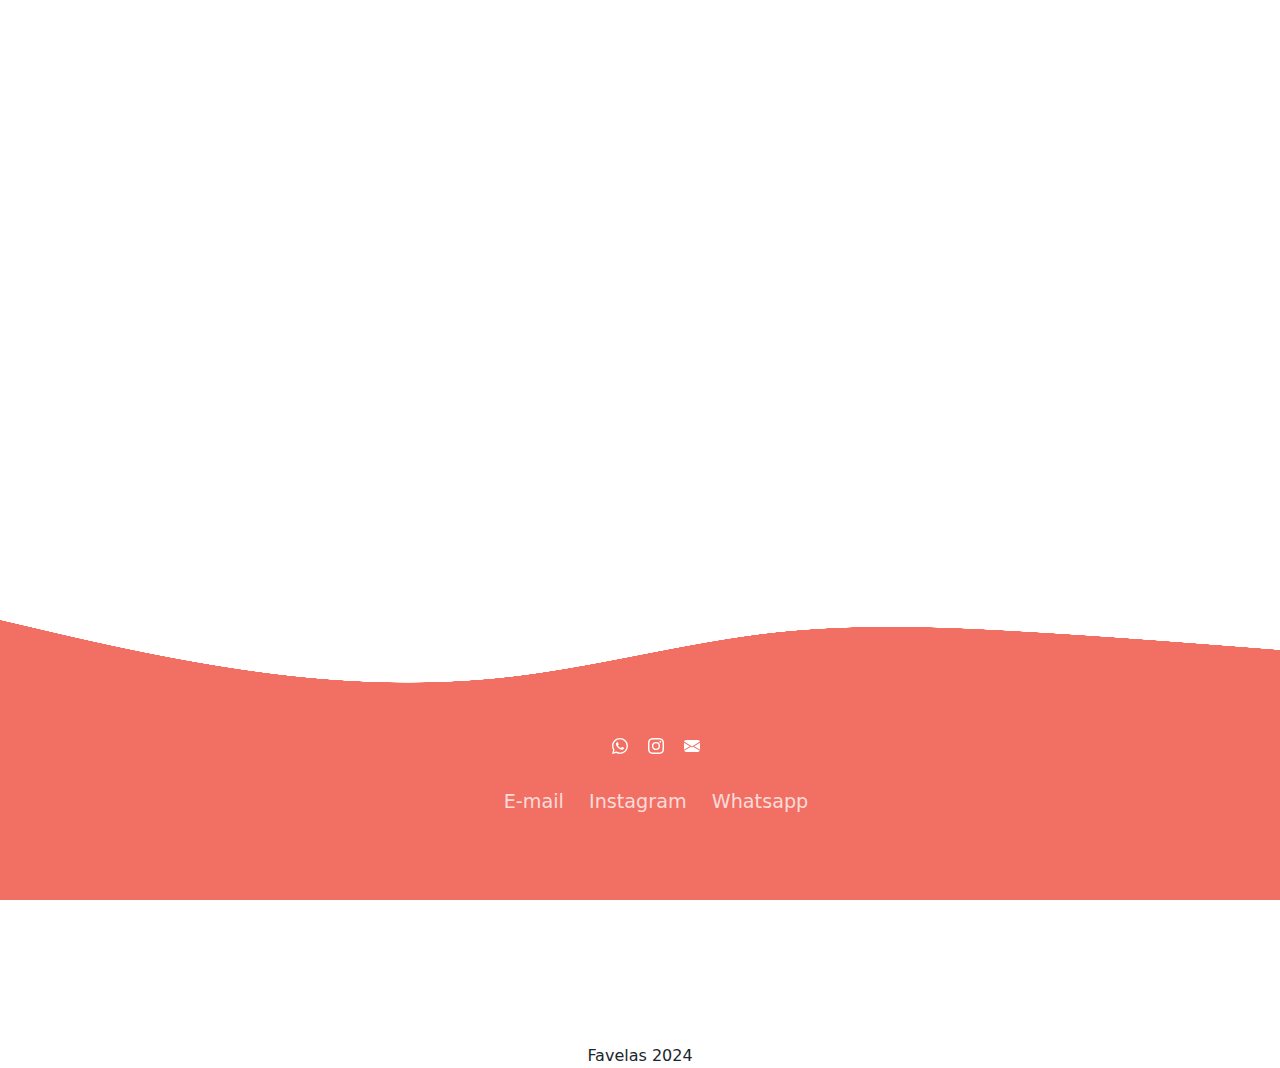
==== html/footer.html @ bf34a1a3 "footer.tentativa1" ====
<!DOCTYPE html>
<html lang="en">
<head>
    <meta charset="UTF-8">
    <meta name="viewport" content="width=device-width, initial-scale=1.0">
    <link rel="stylesheet" href="../css/footer2.css">
    <link href="https://cdn.jsdelivr.net/npm/bootstrap@5.3.3/dist/css/bootstrap.min.css" rel="stylesheet" integrity="sha384-QWTKZyjpPEjISv5WaRU9OFeRpok6YctnYmDr5pNlyT2bRjXh0JMhjY6hW+ALEwIH" crossorigin="anonymous">
    <link rel="preconnect" href="https://fonts.googleapis.com">
   <link rel="preconnect" href="https://fonts.gstatic.com" crossorigin>
   <link href="https://fonts.googleapis.com/css2?family=Open+Sans:ital,wght@0,300..800;1,300..800&display=swap" rel="stylesheet"> 
    <title>Document</title>
</head>
<body>
    
    <footer>
        <div class="wave" id="wave1"></div>
        
     
      <ul class="social-icons">
        <li>
            <a href="#"><svg xmlns="http://www.w3.org/2000/svg" width="16" height="16" fill="currentColor" class="bi bi-whatsapp" viewBox="0 0 16 16" style="color: #fff;">
                <path d="M13.601 2.326A7.85 7.85 0 0 0 7.994 0C3.627 0 .068 3.558.064 7.926c0 1.399.366 2.76 1.057 3.965L0 16l4.204-1.102a7.9 7.9 0 0 0 3.79.965h.004c4.368 0 7.926-3.558 7.93-7.93A7.9 7.9 0 0 0 13.6 2.326zM7.994 14.521a6.6 6.6 0 0 1-3.356-.92l-.24-.144-2.494.654.666-2.433-.156-.251a6.56 6.56 0 0 1-1.007-3.505c0-3.626 2.957-6.584 6.591-6.584a6.56 6.56 0 0 1 4.66 1.931 6.56 6.56 0 0 1 1.928 4.66c-.004 3.639-2.961 6.592-6.592 6.592m3.615-4.934c-.197-.099-1.17-.578-1.353-.646-.182-.065-.315-.099-.445.099-.133.197-.513.646-.627.775-.114.133-.232.148-.43.05-.197-.1-.836-.308-1.592-.985-.59-.525-.985-1.175-1.103-1.372-.114-.198-.011-.304.088-.403.087-.088.197-.232.296-.346.1-.114.133-.198.198-.33.065-.134.034-.248-.015-.347-.05-.099-.445-1.076-.612-1.47-.16-.389-.323-.335-.445-.34-.114-.007-.247-.007-.38-.007a.73.73 0 0 0-.529.247c-.182.198-.691.677-.691 1.654s.71 1.916.81 2.049c.098.133 1.394 2.132 3.383 2.992.47.205.84.326 1.129.418.475.152.904.129 1.246.08.38-.058 1.171-.48 1.338-.943.164-.464.164-.86.114-.943-.049-.084-.182-.133-.38-.232"/>
              </svg></a>
              </li>
              <li>
              <a href="#"><svg xmlns="http://www.w3.org/2000/svg" width="16" height="16" fill="currentColor" class="bi bi-instagram" viewBox="0 0 16 16" style="color: #fff;">
                <path d="M8 0C5.829 0 5.556.01 4.703.048 3.85.088 3.269.222 2.76.42a3.9 3.9 0 0 0-1.417.923A3.9 3.9 0 0 0 .42 2.76C.222 3.268.087 3.85.048 4.7.01 5.555 0 5.827 0 8.001c0 2.172.01 2.444.048 3.297.04.852.174 1.433.372 1.942.205.526.478.972.923 1.417.444.445.89.719 1.416.923.51.198 1.09.333 1.942.372C5.555 15.99 5.827 16 8 16s2.444-.01 3.298-.048c.851-.04 1.434-.174 1.943-.372a3.9 3.9 0 0 0 1.416-.923c.445-.445.718-.891.923-1.417.197-.509.332-1.09.372-1.942C15.99 10.445 16 10.173 16 8s-.01-2.445-.048-3.299c-.04-.851-.175-1.433-.372-1.941a3.9 3.9 0 0 0-.923-1.417A3.9 3.9 0 0 0 13.24.42c-.51-.198-1.092-.333-1.943-.372C10.443.01 10.172 0 7.998 0zm-.717 1.442h.718c2.136 0 2.389.007 3.232.046.78.035 1.204.166 1.486.275.373.145.64.319.92.599s.453.546.598.92c.11.281.24.705.275 1.485.039.843.047 1.096.047 3.231s-.008 2.389-.047 3.232c-.035.78-.166 1.203-.275 1.485a2.5 2.5 0 0 1-.599.919c-.28.28-.546.453-.92.598-.28.11-.704.24-1.485.276-.843.038-1.096.047-3.232.047s-2.39-.009-3.233-.047c-.78-.036-1.203-.166-1.485-.276a2.5 2.5 0 0 1-.92-.598 2.5 2.5 0 0 1-.6-.92c-.109-.281-.24-.705-.275-1.485-.038-.843-.046-1.096-.046-3.233s.008-2.388.046-3.231c.036-.78.166-1.204.276-1.486.145-.373.319-.64.599-.92s.546-.453.92-.598c.282-.11.705-.24 1.485-.276.738-.034 1.024-.044 2.515-.045zm4.988 1.328a.96.96 0 1 0 0 1.92.96.96 0 0 0 0-1.92m-4.27 1.122a4.109 4.109 0 1 0 0 8.217 4.109 4.109 0 0 0 0-8.217m0 1.441a2.667 2.667 0 1 1 0 5.334 2.667 2.667 0 0 1 0-5.334"/>
              </svg></a>
            </li>
            <li>
                <a href="#"><svg xmlns="http://www.w3.org/2000/svg" width="16" height="16" fill="currentColor" class="bi bi-envelope-fill" viewBox="0 0 16 16" style="color: #fff;">
                    <path d="M.05 3.555A2 2 0 0 1 2 2h12a2 2 0 0 1 1.95 1.555L8 8.414zM0 4.697v7.104l5.803-3.558zM6.761 8.83l-6.57 4.027A2 2 0 0 0 2 14h12a2 2 0 0 0 1.808-1.144l-6.57-4.027L8 9.586zm3.436-.586L16 11.801V4.697z"/>
                  </svg></a>
            </li>
          </ul>

          <ul class="menu">
            <li>
                <a href="#">E-mail</a>
                <a href="#">Instagram</a>
                <a href="#">Whatsapp</a>
            </li>
          </ul>
                <img src="../imagens/6.svg">
            <span class="spanFooter">Favelas 2024</span>
    </footer>
          
    <script src="https://cdn.jsdelivr.net/npm/bootstrap@5.3.3/dist/js/bootstrap.bundle.min.js" integrity="sha384-YvpcrYf0tY3lHB60NNkmXc5s9fDVZLESaAA55NDzOxhy9GkcIdslK1eN7N6jIeHz" crossorigin="anonymous"></script>
</body>
</html>
---- css/footer2.css ----
*
{
  margin: 0;
  padding: 0;
  box-sizing: border-box;
}
  
body
{
  display: flex;
  justify-content: center;
  align-items: flex-end;
  min-height: 100vh;
  font-family: "Open Sans", sans-serif;
}

footer
{
  position: relative;
  display: flex;
  justify-content: space-around;
  align-items: center;
  width: 100%;
  background: #f26f63;
  height: 190px;
  flex-direction: column;
}

footer .social-icons, footer .menu
{
position: relative;
display: flex;
justify-content: center;
align-items: center;
margin: 10px 0;
flex-wrap: wrap;
}

footer .social-icons li, footer .menu li
{
  list-style: none;
}

footer .social-icons li a 
{
  font-size: 2em;
  color: #fff;
  margin: 0 10px;
  display: inline-block;
  transition: 0.5s;
}

footer .social-icons li a:hover
{
  transform: translateY(-10px);
}

footer .menu li a 
{
 font-size: 1.2em;
 color: #fff;
 margin: 0 10px;
 display: inline-block;
 text-decoration: none;
 opacity: 0.75;
 transition: 0.5s;
}

footer .menu li a:hover
{
  opacity: 1;
}

footer .wave
{
  position: absolute;
  top: -100px;
  left: 0;
  width: 100%;
  height: 100px;
  background-image: url(../imagens/wave.png);
  background-size: 100% 100px;
}

.spanFooter
{
  padding-top: 1rem;
  border-top: 1px solid #fff;
  width: 100%;
  display: flex;
  justify-content: center;
}
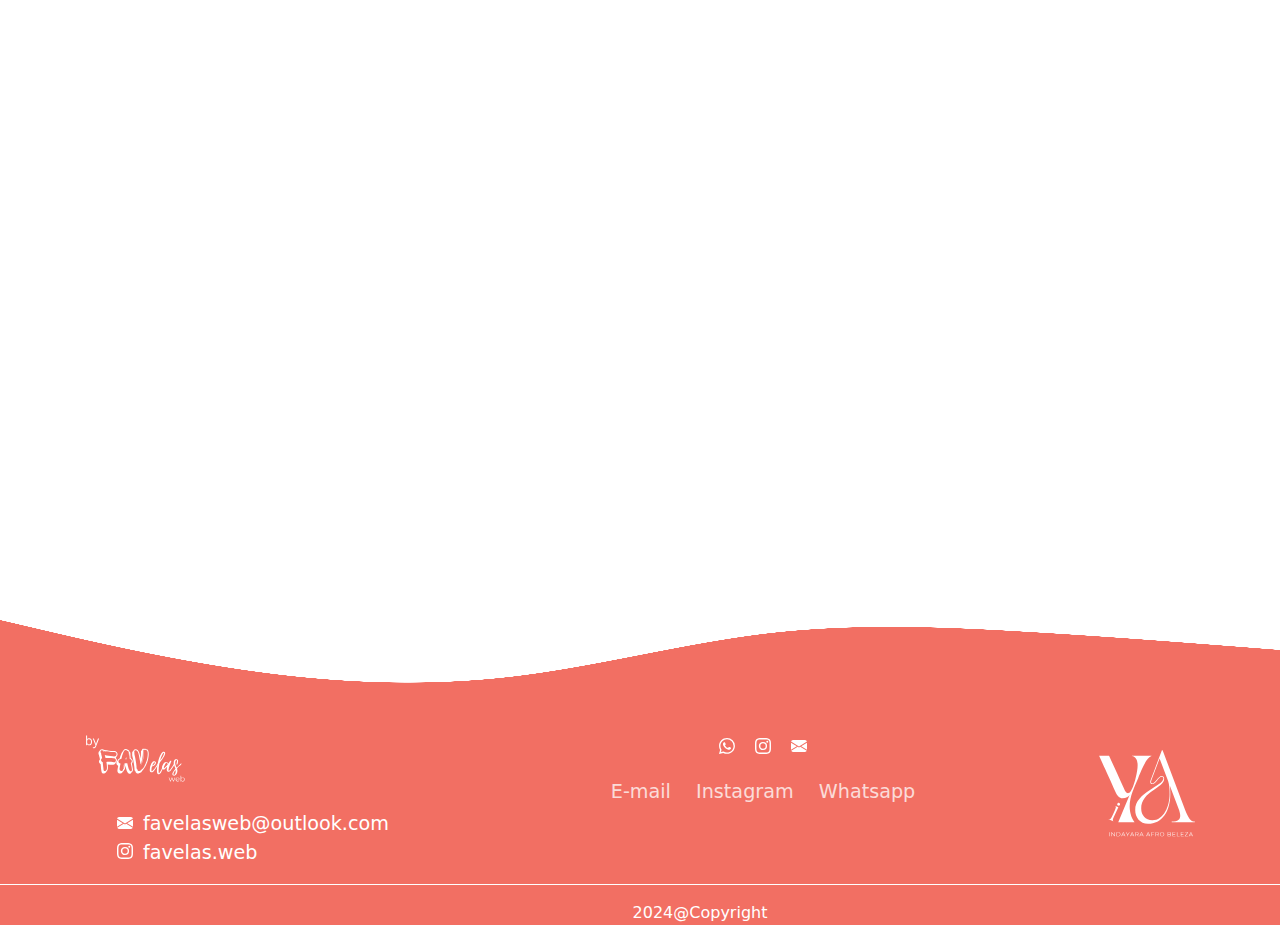
==== commit 0ec63389: "footerCerto" ====
--- a/html/footer.html
+++ b/html/footer.html
@@ -14,8 +14,31 @@
     
     <footer>
         <div class="wave" id="wave1"></div>
+  <div class="footerDificil">
+
+    <div class="logoFavelas">
+
+      <img src="../imagens/FavelasLogo.svg" alt="" srcset="">
+      <ul class="menu2">
         
-     
+        <span class="lado">
+          <a href="#"><svg xmlns="http://www.w3.org/2000/svg" width="16" height="16" fill="currentColor" class="bi bi-envelope-fill" viewBox="0 0 16 16" style="color: #fff;">
+            <path d="M.05 3.555A2 2 0 0 1 2 2h12a2 2 0 0 1 1.95 1.555L8 8.414zM0 4.697v7.104l5.803-3.558zM6.761 8.83l-6.57 4.027A2 2 0 0 0 2 14h12a2 2 0 0 0 1.808-1.144l-6.57-4.027L8 9.586zm3.436-.586L16 11.801V4.697z"/>
+          </svg></a>
+
+        <li>favelasweb@outlook.com</li>
+      </span>
+
+      <span class="lado">
+        <a href="#"><svg xmlns="http://www.w3.org/2000/svg" width="16" height="16" fill="currentColor" class="bi bi-instagram" viewBox="0 0 16 16" style="color: #fff;">
+          <path d="M8 0C5.829 0 5.556.01 4.703.048 3.85.088 3.269.222 2.76.42a3.9 3.9 0 0 0-1.417.923A3.9 3.9 0 0 0 .42 2.76C.222 3.268.087 3.85.048 4.7.01 5.555 0 5.827 0 8.001c0 2.172.01 2.444.048 3.297.04.852.174 1.433.372 1.942.205.526.478.972.923 1.417.444.445.89.719 1.416.923.51.198 1.09.333 1.942.372C5.555 15.99 5.827 16 8 16s2.444-.01 3.298-.048c.851-.04 1.434-.174 1.943-.372a3.9 3.9 0 0 0 1.416-.923c.445-.445.718-.891.923-1.417.197-.509.332-1.09.372-1.942C15.99 10.445 16 10.173 16 8s-.01-2.445-.048-3.299c-.04-.851-.175-1.433-.372-1.941a3.9 3.9 0 0 0-.923-1.417A3.9 3.9 0 0 0 13.24.42c-.51-.198-1.092-.333-1.943-.372C10.443.01 10.172 0 7.998 0zm-.717 1.442h.718c2.136 0 2.389.007 3.232.046.78.035 1.204.166 1.486.275.373.145.64.319.92.599s.453.546.598.92c.11.281.24.705.275 1.485.039.843.047 1.096.047 3.231s-.008 2.389-.047 3.232c-.035.78-.166 1.203-.275 1.485a2.5 2.5 0 0 1-.599.919c-.28.28-.546.453-.92.598-.28.11-.704.24-1.485.276-.843.038-1.096.047-3.232.047s-2.39-.009-3.233-.047c-.78-.036-1.203-.166-1.485-.276a2.5 2.5 0 0 1-.92-.598 2.5 2.5 0 0 1-.6-.92c-.109-.281-.24-.705-.275-1.485-.038-.843-.046-1.096-.046-3.233s.008-2.388.046-3.231c.036-.78.166-1.204.276-1.486.145-.373.319-.64.599-.92s.546-.453.92-.598c.282-.11.705-.24 1.485-.276.738-.034 1.024-.044 2.515-.045zm4.988 1.328a.96.96 0 1 0 0 1.92.96.96 0 0 0 0-1.92m-4.27 1.122a4.109 4.109 0 1 0 0 8.217 4.109 4.109 0 0 0 0-8.217m0 1.441a2.667 2.667 0 1 1 0 5.334 2.667 2.667 0 0 1 0-5.334"/>
+          </svg></a>
+        <li>favelas.web</li>
+      </span>
+      </ul>
+    </div>
+
+     <div class="dificil">
       <ul class="social-icons">
         <li>
             <a href="#"><svg xmlns="http://www.w3.org/2000/svg" width="16" height="16" fill="currentColor" class="bi bi-whatsapp" viewBox="0 0 16 16" style="color: #fff;">
@@ -41,8 +64,10 @@
                 <a href="#">Whatsapp</a>
             </li>
           </ul>
-                <img src="../imagens/6.svg">
-            <span class="spanFooter">Favelas 2024</span>
+        </div>
+        <img src="../imagens/logo.svg" alt="" srcset="">
+  </div>
+            <span class="spanFooter"> 2024@Copyright</span>
     </footer>
           
     <script src="https://cdn.jsdelivr.net/npm/bootstrap@5.3.3/dist/js/bootstrap.bundle.min.js" integrity="sha384-YvpcrYf0tY3lHB60NNkmXc5s9fDVZLESaAA55NDzOxhy9GkcIdslK1eN7N6jIeHz" crossorigin="anonymous"></script>
--- a/css/footer2.css
+++ b/css/footer2.css
@@ -66,6 +66,21 @@
  transition: 0.5s;
 }
 
+footer .menu2 li
+{
+  font-size: 1.2em;
+  color: #fff;
+  margin: 0 10px;
+  text-decoration: none;
+ display: block;
+}
+
+.lado{
+  display: flex;
+}
+
+
+
 footer .menu li a:hover
 {
   opacity: 1;
@@ -89,4 +104,25 @@
   width: 100%;
   display: flex;
   justify-content: center;
+  background: #f26f63;
+  color: #fff;
+  padding-left: 120px;
+}
+
+.footerDificil
+{
+  display: flex;
+  justify-content: space-around;
+  width: 100%;
+  flex-wrap: wrap;
+}
+
+.footerDificil img
+{
+  width: 100px;
+}
+
+.logoFavelas img
+{
+  width: 100px;
 }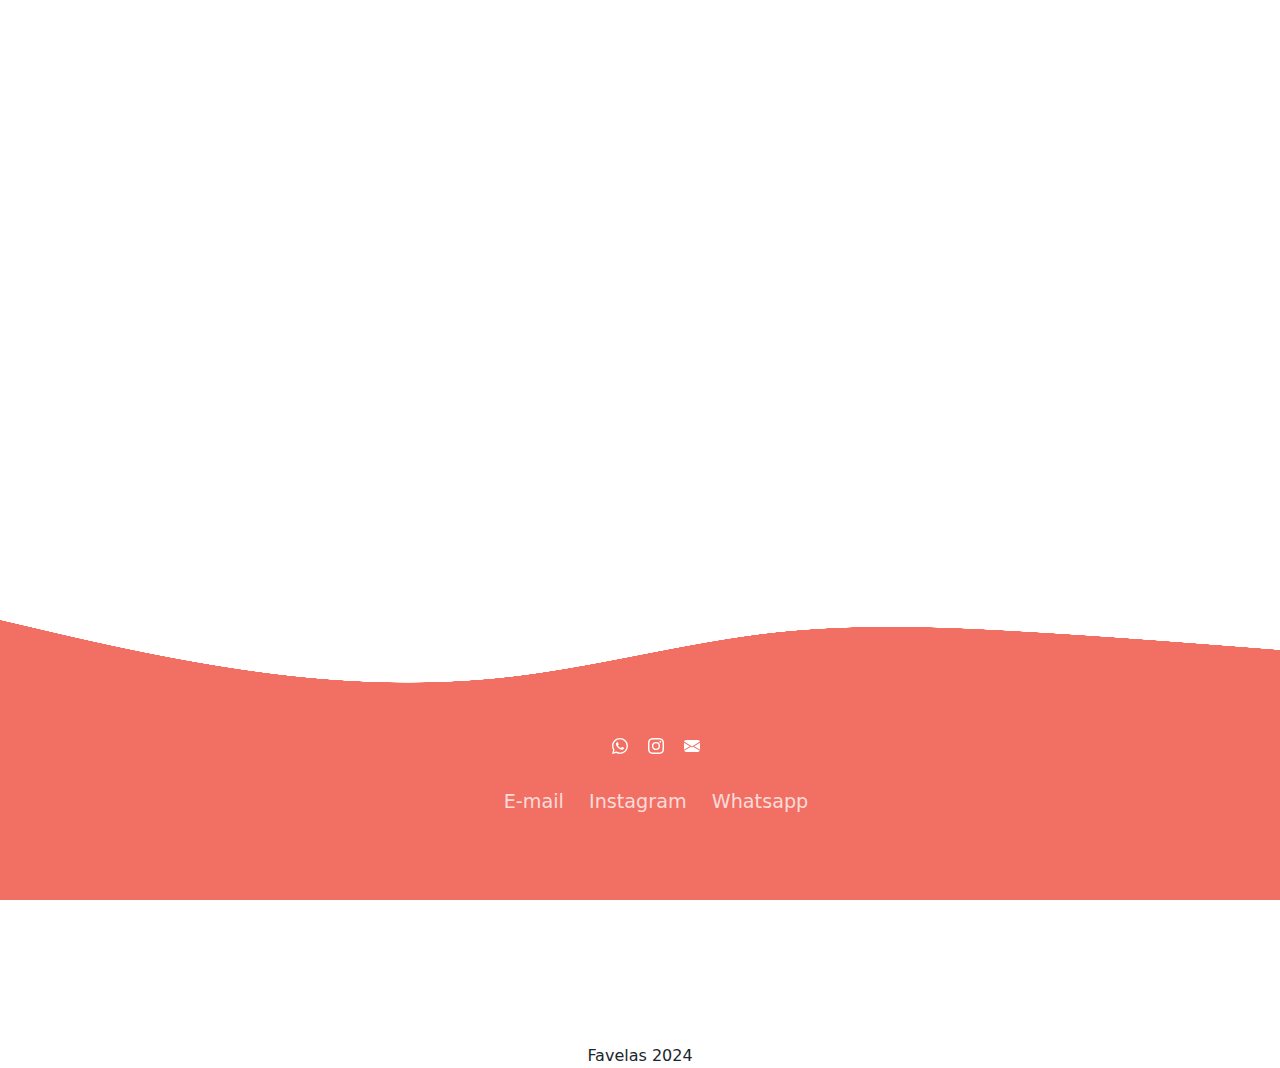
==== commit 9941e4c8: "Merge branch 'main' of https://github.com/marie006/iYa" ====
--- a/html/footer.html
+++ b/html/footer.html
@@ -14,31 +14,8 @@
     
     <footer>
         <div class="wave" id="wave1"></div>
-  <div class="footerDificil">
-
-    <div class="logoFavelas">
-
-      <img src="../imagens/FavelasLogo.svg" alt="" srcset="">
-      <ul class="menu2">
         
-        <span class="lado">
-          <a href="#"><svg xmlns="http://www.w3.org/2000/svg" width="16" height="16" fill="currentColor" class="bi bi-envelope-fill" viewBox="0 0 16 16" style="color: #fff;">
-            <path d="M.05 3.555A2 2 0 0 1 2 2h12a2 2 0 0 1 1.95 1.555L8 8.414zM0 4.697v7.104l5.803-3.558zM6.761 8.83l-6.57 4.027A2 2 0 0 0 2 14h12a2 2 0 0 0 1.808-1.144l-6.57-4.027L8 9.586zm3.436-.586L16 11.801V4.697z"/>
-          </svg></a>
-
-        <li>favelasweb@outlook.com</li>
-      </span>
-
-      <span class="lado">
-        <a href="#"><svg xmlns="http://www.w3.org/2000/svg" width="16" height="16" fill="currentColor" class="bi bi-instagram" viewBox="0 0 16 16" style="color: #fff;">
-          <path d="M8 0C5.829 0 5.556.01 4.703.048 3.85.088 3.269.222 2.76.42a3.9 3.9 0 0 0-1.417.923A3.9 3.9 0 0 0 .42 2.76C.222 3.268.087 3.85.048 4.7.01 5.555 0 5.827 0 8.001c0 2.172.01 2.444.048 3.297.04.852.174 1.433.372 1.942.205.526.478.972.923 1.417.444.445.89.719 1.416.923.51.198 1.09.333 1.942.372C5.555 15.99 5.827 16 8 16s2.444-.01 3.298-.048c.851-.04 1.434-.174 1.943-.372a3.9 3.9 0 0 0 1.416-.923c.445-.445.718-.891.923-1.417.197-.509.332-1.09.372-1.942C15.99 10.445 16 10.173 16 8s-.01-2.445-.048-3.299c-.04-.851-.175-1.433-.372-1.941a3.9 3.9 0 0 0-.923-1.417A3.9 3.9 0 0 0 13.24.42c-.51-.198-1.092-.333-1.943-.372C10.443.01 10.172 0 7.998 0zm-.717 1.442h.718c2.136 0 2.389.007 3.232.046.78.035 1.204.166 1.486.275.373.145.64.319.92.599s.453.546.598.92c.11.281.24.705.275 1.485.039.843.047 1.096.047 3.231s-.008 2.389-.047 3.232c-.035.78-.166 1.203-.275 1.485a2.5 2.5 0 0 1-.599.919c-.28.28-.546.453-.92.598-.28.11-.704.24-1.485.276-.843.038-1.096.047-3.232.047s-2.39-.009-3.233-.047c-.78-.036-1.203-.166-1.485-.276a2.5 2.5 0 0 1-.92-.598 2.5 2.5 0 0 1-.6-.92c-.109-.281-.24-.705-.275-1.485-.038-.843-.046-1.096-.046-3.233s.008-2.388.046-3.231c.036-.78.166-1.204.276-1.486.145-.373.319-.64.599-.92s.546-.453.92-.598c.282-.11.705-.24 1.485-.276.738-.034 1.024-.044 2.515-.045zm4.988 1.328a.96.96 0 1 0 0 1.92.96.96 0 0 0 0-1.92m-4.27 1.122a4.109 4.109 0 1 0 0 8.217 4.109 4.109 0 0 0 0-8.217m0 1.441a2.667 2.667 0 1 1 0 5.334 2.667 2.667 0 0 1 0-5.334"/>
-          </svg></a>
-        <li>favelas.web</li>
-      </span>
-      </ul>
-    </div>
-
-     <div class="dificil">
+     
       <ul class="social-icons">
         <li>
             <a href="#"><svg xmlns="http://www.w3.org/2000/svg" width="16" height="16" fill="currentColor" class="bi bi-whatsapp" viewBox="0 0 16 16" style="color: #fff;">
@@ -64,10 +41,8 @@
                 <a href="#">Whatsapp</a>
             </li>
           </ul>
-        </div>
-        <img src="../imagens/logo.svg" alt="" srcset="">
-  </div>
-            <span class="spanFooter"> 2024@Copyright</span>
+                <img src="../imagens/6.svg">
+            <span class="spanFooter">Favelas 2024</span>
     </footer>
           
     <script src="https://cdn.jsdelivr.net/npm/bootstrap@5.3.3/dist/js/bootstrap.bundle.min.js" integrity="sha384-YvpcrYf0tY3lHB60NNkmXc5s9fDVZLESaAA55NDzOxhy9GkcIdslK1eN7N6jIeHz" crossorigin="anonymous"></script>
--- a/css/footer2.css
+++ b/css/footer2.css
@@ -66,21 +66,6 @@
  transition: 0.5s;
 }
 
-footer .menu2 li
-{
-  font-size: 1.2em;
-  color: #fff;
-  margin: 0 10px;
-  text-decoration: none;
- display: block;
-}
-
-.lado{
-  display: flex;
-}
-
-
-
 footer .menu li a:hover
 {
   opacity: 1;
@@ -104,25 +89,4 @@
   width: 100%;
   display: flex;
   justify-content: center;
-  background: #f26f63;
-  color: #fff;
-  padding-left: 120px;
-}
-
-.footerDificil
-{
-  display: flex;
-  justify-content: space-around;
-  width: 100%;
-  flex-wrap: wrap;
-}
-
-.footerDificil img
-{
-  width: 100px;
-}
-
-.logoFavelas img
-{
-  width: 100px;
 }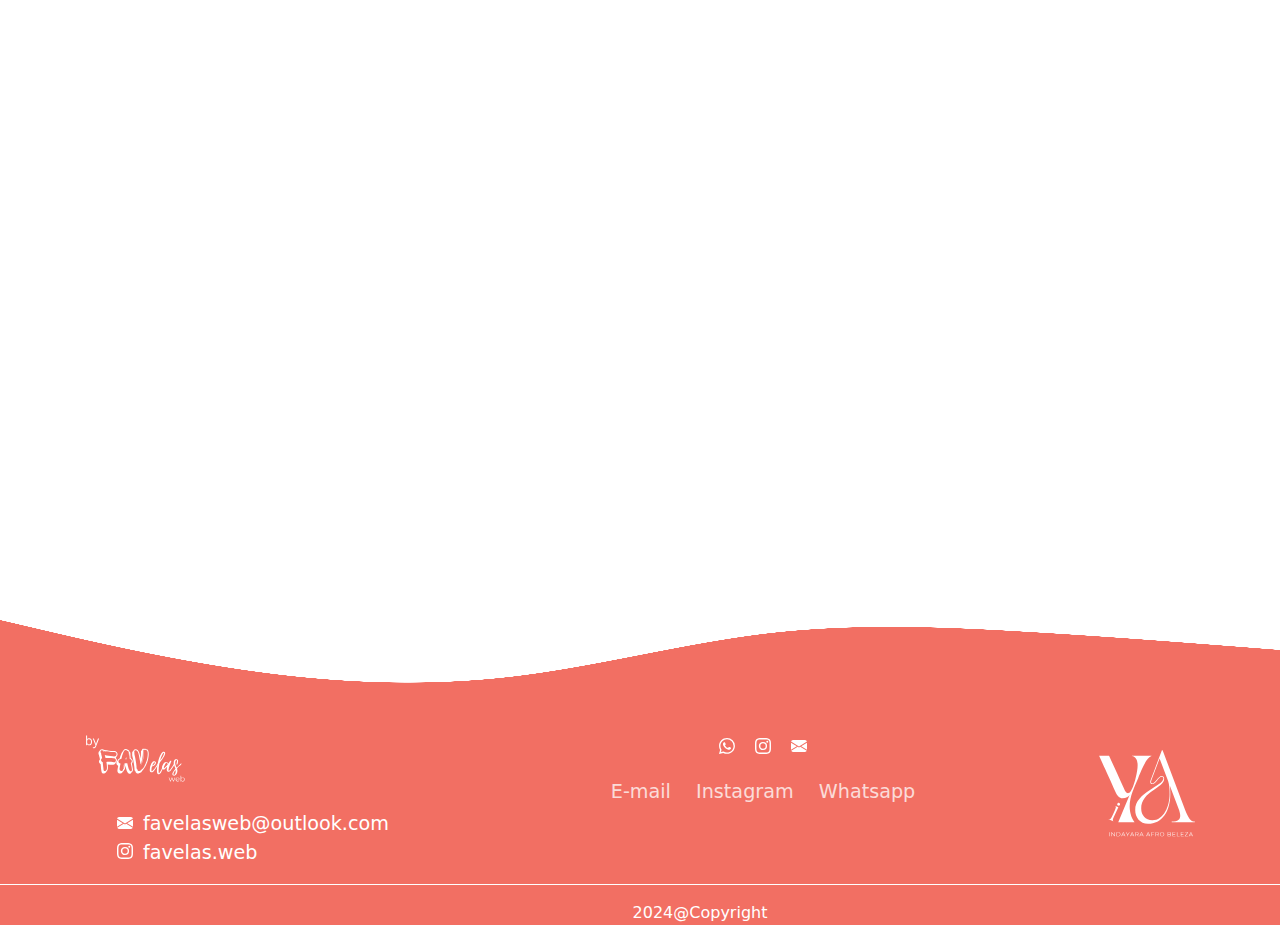
==== commit f25028b4: "Merge branch 'main' of https://github.com/marie006/iYa" ====
--- a/html/footer.html
+++ b/html/footer.html
@@ -14,8 +14,31 @@
     
     <footer>
         <div class="wave" id="wave1"></div>
+  <div class="footerDificil">
+
+    <div class="logoFavelas">
+
+      <img src="../imagens/FavelasLogo.svg" alt="" srcset="">
+      <ul class="menu2">
         
-     
+        <span class="lado">
+          <a href="#"><svg xmlns="http://www.w3.org/2000/svg" width="16" height="16" fill="currentColor" class="bi bi-envelope-fill" viewBox="0 0 16 16" style="color: #fff;">
+            <path d="M.05 3.555A2 2 0 0 1 2 2h12a2 2 0 0 1 1.95 1.555L8 8.414zM0 4.697v7.104l5.803-3.558zM6.761 8.83l-6.57 4.027A2 2 0 0 0 2 14h12a2 2 0 0 0 1.808-1.144l-6.57-4.027L8 9.586zm3.436-.586L16 11.801V4.697z"/>
+          </svg></a>
+
+        <li>favelasweb@outlook.com</li>
+      </span>
+
+      <span class="lado">
+        <a href="#"><svg xmlns="http://www.w3.org/2000/svg" width="16" height="16" fill="currentColor" class="bi bi-instagram" viewBox="0 0 16 16" style="color: #fff;">
+          <path d="M8 0C5.829 0 5.556.01 4.703.048 3.85.088 3.269.222 2.76.42a3.9 3.9 0 0 0-1.417.923A3.9 3.9 0 0 0 .42 2.76C.222 3.268.087 3.85.048 4.7.01 5.555 0 5.827 0 8.001c0 2.172.01 2.444.048 3.297.04.852.174 1.433.372 1.942.205.526.478.972.923 1.417.444.445.89.719 1.416.923.51.198 1.09.333 1.942.372C5.555 15.99 5.827 16 8 16s2.444-.01 3.298-.048c.851-.04 1.434-.174 1.943-.372a3.9 3.9 0 0 0 1.416-.923c.445-.445.718-.891.923-1.417.197-.509.332-1.09.372-1.942C15.99 10.445 16 10.173 16 8s-.01-2.445-.048-3.299c-.04-.851-.175-1.433-.372-1.941a3.9 3.9 0 0 0-.923-1.417A3.9 3.9 0 0 0 13.24.42c-.51-.198-1.092-.333-1.943-.372C10.443.01 10.172 0 7.998 0zm-.717 1.442h.718c2.136 0 2.389.007 3.232.046.78.035 1.204.166 1.486.275.373.145.64.319.92.599s.453.546.598.92c.11.281.24.705.275 1.485.039.843.047 1.096.047 3.231s-.008 2.389-.047 3.232c-.035.78-.166 1.203-.275 1.485a2.5 2.5 0 0 1-.599.919c-.28.28-.546.453-.92.598-.28.11-.704.24-1.485.276-.843.038-1.096.047-3.232.047s-2.39-.009-3.233-.047c-.78-.036-1.203-.166-1.485-.276a2.5 2.5 0 0 1-.92-.598 2.5 2.5 0 0 1-.6-.92c-.109-.281-.24-.705-.275-1.485-.038-.843-.046-1.096-.046-3.233s.008-2.388.046-3.231c.036-.78.166-1.204.276-1.486.145-.373.319-.64.599-.92s.546-.453.92-.598c.282-.11.705-.24 1.485-.276.738-.034 1.024-.044 2.515-.045zm4.988 1.328a.96.96 0 1 0 0 1.92.96.96 0 0 0 0-1.92m-4.27 1.122a4.109 4.109 0 1 0 0 8.217 4.109 4.109 0 0 0 0-8.217m0 1.441a2.667 2.667 0 1 1 0 5.334 2.667 2.667 0 0 1 0-5.334"/>
+          </svg></a>
+        <li>favelas.web</li>
+      </span>
+      </ul>
+    </div>
+
+     <div class="dificil">
       <ul class="social-icons">
         <li>
             <a href="#"><svg xmlns="http://www.w3.org/2000/svg" width="16" height="16" fill="currentColor" class="bi bi-whatsapp" viewBox="0 0 16 16" style="color: #fff;">
@@ -41,8 +64,10 @@
                 <a href="#">Whatsapp</a>
             </li>
           </ul>
-                <img src="../imagens/6.svg">
-            <span class="spanFooter">Favelas 2024</span>
+        </div>
+        <img src="../imagens/logo.svg" alt="" srcset="">
+  </div>
+            <span class="spanFooter"> 2024@Copyright</span>
     </footer>
           
     <script src="https://cdn.jsdelivr.net/npm/bootstrap@5.3.3/dist/js/bootstrap.bundle.min.js" integrity="sha384-YvpcrYf0tY3lHB60NNkmXc5s9fDVZLESaAA55NDzOxhy9GkcIdslK1eN7N6jIeHz" crossorigin="anonymous"></script>
--- a/css/footer2.css
+++ b/css/footer2.css
@@ -66,6 +66,21 @@
  transition: 0.5s;
 }
 
+footer .menu2 li
+{
+  font-size: 1.2em;
+  color: #fff;
+  margin: 0 10px;
+  text-decoration: none;
+ display: block;
+}
+
+.lado{
+  display: flex;
+}
+
+
+
 footer .menu li a:hover
 {
   opacity: 1;
@@ -89,4 +104,25 @@
   width: 100%;
   display: flex;
   justify-content: center;
+  background: #f26f63;
+  color: #fff;
+  padding-left: 120px;
+}
+
+.footerDificil
+{
+  display: flex;
+  justify-content: space-around;
+  width: 100%;
+  flex-wrap: wrap;
+}
+
+.footerDificil img
+{
+  width: 100px;
+}
+
+.logoFavelas img
+{
+  width: 100px;
 }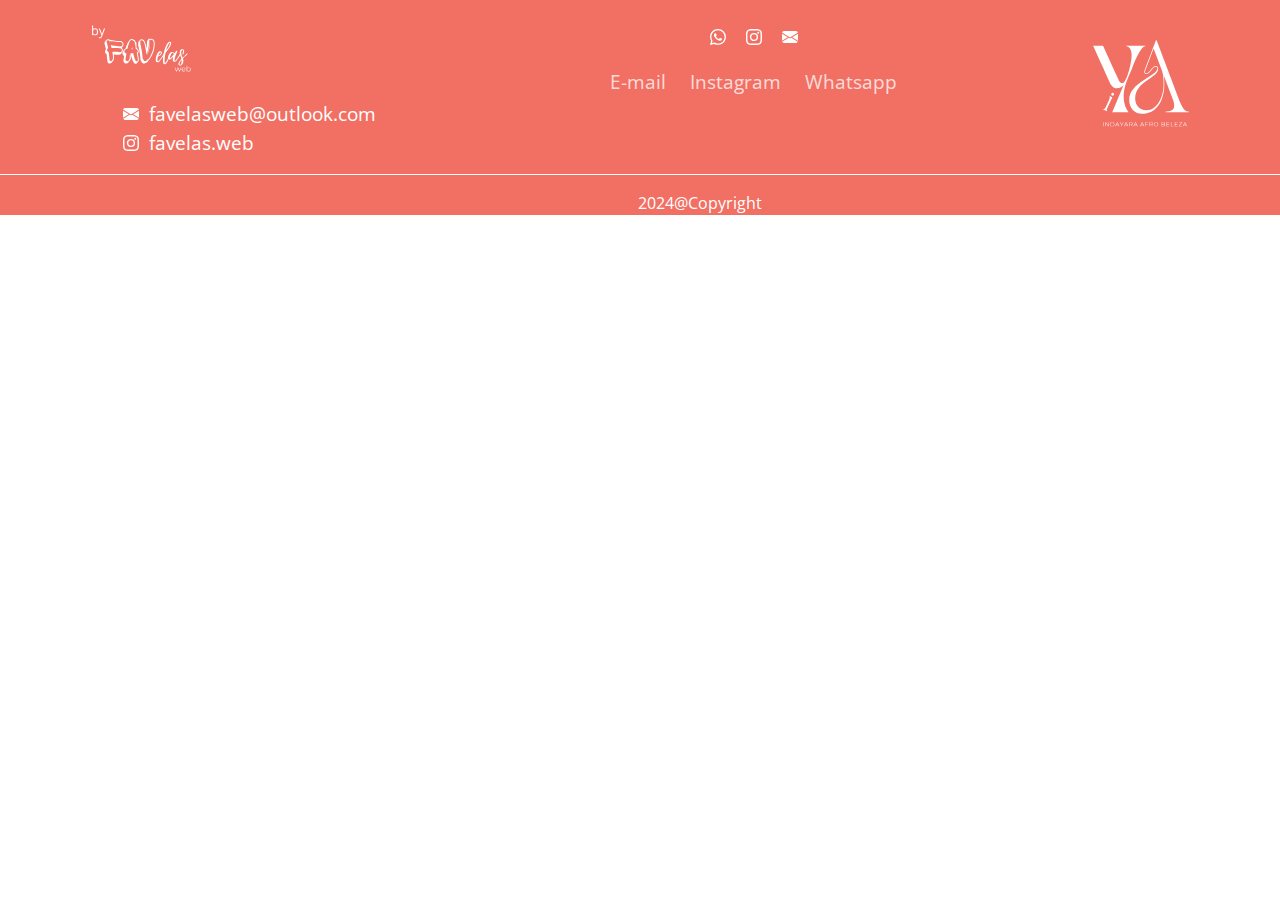
==== commit 5d77f25f: "pag  trabalhos final" ====
--- a/html/footer.html
+++ b/html/footer.html
@@ -11,65 +11,69 @@
     <title>Document</title>
 </head>
 <body>
+
+<main class="bodyDaMalu">
+  <footer>
+    <div class="wave" id="wave1"></div>
+<div class="footerDificil">
+
+<div class="logoFavelas">
+
+  <img src="../imagens/FavelasLogo.svg" alt="" srcset="">
+  <ul class="menu2">
     
-    <footer>
-        <div class="wave" id="wave1"></div>
-  <div class="footerDificil">
+    <span class="lado">
+      <a href="#"><svg xmlns="http://www.w3.org/2000/svg" width="16" height="16" fill="currentColor" class="bi bi-envelope-fill" viewBox="0 0 16 16" style="color: #fff;">
+        <path d="M.05 3.555A2 2 0 0 1 2 2h12a2 2 0 0 1 1.95 1.555L8 8.414zM0 4.697v7.104l5.803-3.558zM6.761 8.83l-6.57 4.027A2 2 0 0 0 2 14h12a2 2 0 0 0 1.808-1.144l-6.57-4.027L8 9.586zm3.436-.586L16 11.801V4.697z"/>
+      </svg></a>
 
-    <div class="logoFavelas">
+    <li>favelasweb@outlook.com</li>
+  </span>
 
-      <img src="../imagens/FavelasLogo.svg" alt="" srcset="">
-      <ul class="menu2">
-        
-        <span class="lado">
-          <a href="#"><svg xmlns="http://www.w3.org/2000/svg" width="16" height="16" fill="currentColor" class="bi bi-envelope-fill" viewBox="0 0 16 16" style="color: #fff;">
-            <path d="M.05 3.555A2 2 0 0 1 2 2h12a2 2 0 0 1 1.95 1.555L8 8.414zM0 4.697v7.104l5.803-3.558zM6.761 8.83l-6.57 4.027A2 2 0 0 0 2 14h12a2 2 0 0 0 1.808-1.144l-6.57-4.027L8 9.586zm3.436-.586L16 11.801V4.697z"/>
+  <span class="lado">
+    <a href="#"><svg xmlns="http://www.w3.org/2000/svg" width="16" height="16" fill="currentColor" class="bi bi-instagram" viewBox="0 0 16 16" style="color: #fff;">
+      <path d="M8 0C5.829 0 5.556.01 4.703.048 3.85.088 3.269.222 2.76.42a3.9 3.9 0 0 0-1.417.923A3.9 3.9 0 0 0 .42 2.76C.222 3.268.087 3.85.048 4.7.01 5.555 0 5.827 0 8.001c0 2.172.01 2.444.048 3.297.04.852.174 1.433.372 1.942.205.526.478.972.923 1.417.444.445.89.719 1.416.923.51.198 1.09.333 1.942.372C5.555 15.99 5.827 16 8 16s2.444-.01 3.298-.048c.851-.04 1.434-.174 1.943-.372a3.9 3.9 0 0 0 1.416-.923c.445-.445.718-.891.923-1.417.197-.509.332-1.09.372-1.942C15.99 10.445 16 10.173 16 8s-.01-2.445-.048-3.299c-.04-.851-.175-1.433-.372-1.941a3.9 3.9 0 0 0-.923-1.417A3.9 3.9 0 0 0 13.24.42c-.51-.198-1.092-.333-1.943-.372C10.443.01 10.172 0 7.998 0zm-.717 1.442h.718c2.136 0 2.389.007 3.232.046.78.035 1.204.166 1.486.275.373.145.64.319.92.599s.453.546.598.92c.11.281.24.705.275 1.485.039.843.047 1.096.047 3.231s-.008 2.389-.047 3.232c-.035.78-.166 1.203-.275 1.485a2.5 2.5 0 0 1-.599.919c-.28.28-.546.453-.92.598-.28.11-.704.24-1.485.276-.843.038-1.096.047-3.232.047s-2.39-.009-3.233-.047c-.78-.036-1.203-.166-1.485-.276a2.5 2.5 0 0 1-.92-.598 2.5 2.5 0 0 1-.6-.92c-.109-.281-.24-.705-.275-1.485-.038-.843-.046-1.096-.046-3.233s.008-2.388.046-3.231c.036-.78.166-1.204.276-1.486.145-.373.319-.64.599-.92s.546-.453.92-.598c.282-.11.705-.24 1.485-.276.738-.034 1.024-.044 2.515-.045zm4.988 1.328a.96.96 0 1 0 0 1.92.96.96 0 0 0 0-1.92m-4.27 1.122a4.109 4.109 0 1 0 0 8.217 4.109 4.109 0 0 0 0-8.217m0 1.441a2.667 2.667 0 1 1 0 5.334 2.667 2.667 0 0 1 0-5.334"/>
+      </svg></a>
+    <li>favelas.web</li>
+  </span>
+  </ul>
+</div>
+
+ <div class="dificil">
+  <ul class="social-icons">
+    <li>
+        <a href="#"><svg xmlns="http://www.w3.org/2000/svg" width="16" height="16" fill="currentColor" class="bi bi-whatsapp" viewBox="0 0 16 16" style="color: #fff;">
+            <path d="M13.601 2.326A7.85 7.85 0 0 0 7.994 0C3.627 0 .068 3.558.064 7.926c0 1.399.366 2.76 1.057 3.965L0 16l4.204-1.102a7.9 7.9 0 0 0 3.79.965h.004c4.368 0 7.926-3.558 7.93-7.93A7.9 7.9 0 0 0 13.6 2.326zM7.994 14.521a6.6 6.6 0 0 1-3.356-.92l-.24-.144-2.494.654.666-2.433-.156-.251a6.56 6.56 0 0 1-1.007-3.505c0-3.626 2.957-6.584 6.591-6.584a6.56 6.56 0 0 1 4.66 1.931 6.56 6.56 0 0 1 1.928 4.66c-.004 3.639-2.961 6.592-6.592 6.592m3.615-4.934c-.197-.099-1.17-.578-1.353-.646-.182-.065-.315-.099-.445.099-.133.197-.513.646-.627.775-.114.133-.232.148-.43.05-.197-.1-.836-.308-1.592-.985-.59-.525-.985-1.175-1.103-1.372-.114-.198-.011-.304.088-.403.087-.088.197-.232.296-.346.1-.114.133-.198.198-.33.065-.134.034-.248-.015-.347-.05-.099-.445-1.076-.612-1.47-.16-.389-.323-.335-.445-.34-.114-.007-.247-.007-.38-.007a.73.73 0 0 0-.529.247c-.182.198-.691.677-.691 1.654s.71 1.916.81 2.049c.098.133 1.394 2.132 3.383 2.992.47.205.84.326 1.129.418.475.152.904.129 1.246.08.38-.058 1.171-.48 1.338-.943.164-.464.164-.86.114-.943-.049-.084-.182-.133-.38-.232"/>
           </svg></a>
+          </li>
+          <li>
+          <a href="#"><svg xmlns="http://www.w3.org/2000/svg" width="16" height="16" fill="currentColor" class="bi bi-instagram" viewBox="0 0 16 16" style="color: #fff;">
+            <path d="M8 0C5.829 0 5.556.01 4.703.048 3.85.088 3.269.222 2.76.42a3.9 3.9 0 0 0-1.417.923A3.9 3.9 0 0 0 .42 2.76C.222 3.268.087 3.85.048 4.7.01 5.555 0 5.827 0 8.001c0 2.172.01 2.444.048 3.297.04.852.174 1.433.372 1.942.205.526.478.972.923 1.417.444.445.89.719 1.416.923.51.198 1.09.333 1.942.372C5.555 15.99 5.827 16 8 16s2.444-.01 3.298-.048c.851-.04 1.434-.174 1.943-.372a3.9 3.9 0 0 0 1.416-.923c.445-.445.718-.891.923-1.417.197-.509.332-1.09.372-1.942C15.99 10.445 16 10.173 16 8s-.01-2.445-.048-3.299c-.04-.851-.175-1.433-.372-1.941a3.9 3.9 0 0 0-.923-1.417A3.9 3.9 0 0 0 13.24.42c-.51-.198-1.092-.333-1.943-.372C10.443.01 10.172 0 7.998 0zm-.717 1.442h.718c2.136 0 2.389.007 3.232.046.78.035 1.204.166 1.486.275.373.145.64.319.92.599s.453.546.598.92c.11.281.24.705.275 1.485.039.843.047 1.096.047 3.231s-.008 2.389-.047 3.232c-.035.78-.166 1.203-.275 1.485a2.5 2.5 0 0 1-.599.919c-.28.28-.546.453-.92.598-.28.11-.704.24-1.485.276-.843.038-1.096.047-3.232.047s-2.39-.009-3.233-.047c-.78-.036-1.203-.166-1.485-.276a2.5 2.5 0 0 1-.92-.598 2.5 2.5 0 0 1-.6-.92c-.109-.281-.24-.705-.275-1.485-.038-.843-.046-1.096-.046-3.233s.008-2.388.046-3.231c.036-.78.166-1.204.276-1.486.145-.373.319-.64.599-.92s.546-.453.92-.598c.282-.11.705-.24 1.485-.276.738-.034 1.024-.044 2.515-.045zm4.988 1.328a.96.96 0 1 0 0 1.92.96.96 0 0 0 0-1.92m-4.27 1.122a4.109 4.109 0 1 0 0 8.217 4.109 4.109 0 0 0 0-8.217m0 1.441a2.667 2.667 0 1 1 0 5.334 2.667 2.667 0 0 1 0-5.334"/>
+          </svg></a>
+        </li>
+        <li>
+            <a href="#"><svg xmlns="http://www.w3.org/2000/svg" width="16" height="16" fill="currentColor" class="bi bi-envelope-fill" viewBox="0 0 16 16" style="color: #fff;">
+                <path d="M.05 3.555A2 2 0 0 1 2 2h12a2 2 0 0 1 1.95 1.555L8 8.414zM0 4.697v7.104l5.803-3.558zM6.761 8.83l-6.57 4.027A2 2 0 0 0 2 14h12a2 2 0 0 0 1.808-1.144l-6.57-4.027L8 9.586zm3.436-.586L16 11.801V4.697z"/>
+              </svg></a>
+        </li>
+      </ul>
 
-        <li>favelasweb@outlook.com</li>
-      </span>
-
-      <span class="lado">
-        <a href="#"><svg xmlns="http://www.w3.org/2000/svg" width="16" height="16" fill="currentColor" class="bi bi-instagram" viewBox="0 0 16 16" style="color: #fff;">
-          <path d="M8 0C5.829 0 5.556.01 4.703.048 3.85.088 3.269.222 2.76.42a3.9 3.9 0 0 0-1.417.923A3.9 3.9 0 0 0 .42 2.76C.222 3.268.087 3.85.048 4.7.01 5.555 0 5.827 0 8.001c0 2.172.01 2.444.048 3.297.04.852.174 1.433.372 1.942.205.526.478.972.923 1.417.444.445.89.719 1.416.923.51.198 1.09.333 1.942.372C5.555 15.99 5.827 16 8 16s2.444-.01 3.298-.048c.851-.04 1.434-.174 1.943-.372a3.9 3.9 0 0 0 1.416-.923c.445-.445.718-.891.923-1.417.197-.509.332-1.09.372-1.942C15.99 10.445 16 10.173 16 8s-.01-2.445-.048-3.299c-.04-.851-.175-1.433-.372-1.941a3.9 3.9 0 0 0-.923-1.417A3.9 3.9 0 0 0 13.24.42c-.51-.198-1.092-.333-1.943-.372C10.443.01 10.172 0 7.998 0zm-.717 1.442h.718c2.136 0 2.389.007 3.232.046.78.035 1.204.166 1.486.275.373.145.64.319.92.599s.453.546.598.92c.11.281.24.705.275 1.485.039.843.047 1.096.047 3.231s-.008 2.389-.047 3.232c-.035.78-.166 1.203-.275 1.485a2.5 2.5 0 0 1-.599.919c-.28.28-.546.453-.92.598-.28.11-.704.24-1.485.276-.843.038-1.096.047-3.232.047s-2.39-.009-3.233-.047c-.78-.036-1.203-.166-1.485-.276a2.5 2.5 0 0 1-.92-.598 2.5 2.5 0 0 1-.6-.92c-.109-.281-.24-.705-.275-1.485-.038-.843-.046-1.096-.046-3.233s.008-2.388.046-3.231c.036-.78.166-1.204.276-1.486.145-.373.319-.64.599-.92s.546-.453.92-.598c.282-.11.705-.24 1.485-.276.738-.034 1.024-.044 2.515-.045zm4.988 1.328a.96.96 0 1 0 0 1.92.96.96 0 0 0 0-1.92m-4.27 1.122a4.109 4.109 0 1 0 0 8.217 4.109 4.109 0 0 0 0-8.217m0 1.441a2.667 2.667 0 1 1 0 5.334 2.667 2.667 0 0 1 0-5.334"/>
-          </svg></a>
-        <li>favelas.web</li>
-      </span>
+      <ul class="menu">
+        <li>
+            <a href="#">E-mail</a>
+            <a href="#">Instagram</a>
+            <a href="#">Whatsapp</a>
+        </li>
       </ul>
     </div>
+    <img src="../imagens/logo.svg" alt="" srcset="">
+</div>
+        <span class="spanFooter"> 2024@Copyright</span>
+</footer>
+      
+</main>
+    
 
-     <div class="dificil">
-      <ul class="social-icons">
-        <li>
-            <a href="#"><svg xmlns="http://www.w3.org/2000/svg" width="16" height="16" fill="currentColor" class="bi bi-whatsapp" viewBox="0 0 16 16" style="color: #fff;">
-                <path d="M13.601 2.326A7.85 7.85 0 0 0 7.994 0C3.627 0 .068 3.558.064 7.926c0 1.399.366 2.76 1.057 3.965L0 16l4.204-1.102a7.9 7.9 0 0 0 3.79.965h.004c4.368 0 7.926-3.558 7.93-7.93A7.9 7.9 0 0 0 13.6 2.326zM7.994 14.521a6.6 6.6 0 0 1-3.356-.92l-.24-.144-2.494.654.666-2.433-.156-.251a6.56 6.56 0 0 1-1.007-3.505c0-3.626 2.957-6.584 6.591-6.584a6.56 6.56 0 0 1 4.66 1.931 6.56 6.56 0 0 1 1.928 4.66c-.004 3.639-2.961 6.592-6.592 6.592m3.615-4.934c-.197-.099-1.17-.578-1.353-.646-.182-.065-.315-.099-.445.099-.133.197-.513.646-.627.775-.114.133-.232.148-.43.05-.197-.1-.836-.308-1.592-.985-.59-.525-.985-1.175-1.103-1.372-.114-.198-.011-.304.088-.403.087-.088.197-.232.296-.346.1-.114.133-.198.198-.33.065-.134.034-.248-.015-.347-.05-.099-.445-1.076-.612-1.47-.16-.389-.323-.335-.445-.34-.114-.007-.247-.007-.38-.007a.73.73 0 0 0-.529.247c-.182.198-.691.677-.691 1.654s.71 1.916.81 2.049c.098.133 1.394 2.132 3.383 2.992.47.205.84.326 1.129.418.475.152.904.129 1.246.08.38-.058 1.171-.48 1.338-.943.164-.464.164-.86.114-.943-.049-.084-.182-.133-.38-.232"/>
-              </svg></a>
-              </li>
-              <li>
-              <a href="#"><svg xmlns="http://www.w3.org/2000/svg" width="16" height="16" fill="currentColor" class="bi bi-instagram" viewBox="0 0 16 16" style="color: #fff;">
-                <path d="M8 0C5.829 0 5.556.01 4.703.048 3.85.088 3.269.222 2.76.42a3.9 3.9 0 0 0-1.417.923A3.9 3.9 0 0 0 .42 2.76C.222 3.268.087 3.85.048 4.7.01 5.555 0 5.827 0 8.001c0 2.172.01 2.444.048 3.297.04.852.174 1.433.372 1.942.205.526.478.972.923 1.417.444.445.89.719 1.416.923.51.198 1.09.333 1.942.372C5.555 15.99 5.827 16 8 16s2.444-.01 3.298-.048c.851-.04 1.434-.174 1.943-.372a3.9 3.9 0 0 0 1.416-.923c.445-.445.718-.891.923-1.417.197-.509.332-1.09.372-1.942C15.99 10.445 16 10.173 16 8s-.01-2.445-.048-3.299c-.04-.851-.175-1.433-.372-1.941a3.9 3.9 0 0 0-.923-1.417A3.9 3.9 0 0 0 13.24.42c-.51-.198-1.092-.333-1.943-.372C10.443.01 10.172 0 7.998 0zm-.717 1.442h.718c2.136 0 2.389.007 3.232.046.78.035 1.204.166 1.486.275.373.145.64.319.92.599s.453.546.598.92c.11.281.24.705.275 1.485.039.843.047 1.096.047 3.231s-.008 2.389-.047 3.232c-.035.78-.166 1.203-.275 1.485a2.5 2.5 0 0 1-.599.919c-.28.28-.546.453-.92.598-.28.11-.704.24-1.485.276-.843.038-1.096.047-3.232.047s-2.39-.009-3.233-.047c-.78-.036-1.203-.166-1.485-.276a2.5 2.5 0 0 1-.92-.598 2.5 2.5 0 0 1-.6-.92c-.109-.281-.24-.705-.275-1.485-.038-.843-.046-1.096-.046-3.233s.008-2.388.046-3.231c.036-.78.166-1.204.276-1.486.145-.373.319-.64.599-.92s.546-.453.92-.598c.282-.11.705-.24 1.485-.276.738-.034 1.024-.044 2.515-.045zm4.988 1.328a.96.96 0 1 0 0 1.92.96.96 0 0 0 0-1.92m-4.27 1.122a4.109 4.109 0 1 0 0 8.217 4.109 4.109 0 0 0 0-8.217m0 1.441a2.667 2.667 0 1 1 0 5.334 2.667 2.667 0 0 1 0-5.334"/>
-              </svg></a>
-            </li>
-            <li>
-                <a href="#"><svg xmlns="http://www.w3.org/2000/svg" width="16" height="16" fill="currentColor" class="bi bi-envelope-fill" viewBox="0 0 16 16" style="color: #fff;">
-                    <path d="M.05 3.555A2 2 0 0 1 2 2h12a2 2 0 0 1 1.95 1.555L8 8.414zM0 4.697v7.104l5.803-3.558zM6.761 8.83l-6.57 4.027A2 2 0 0 0 2 14h12a2 2 0 0 0 1.808-1.144l-6.57-4.027L8 9.586zm3.436-.586L16 11.801V4.697z"/>
-                  </svg></a>
-            </li>
-          </ul>
-
-          <ul class="menu">
-            <li>
-                <a href="#">E-mail</a>
-                <a href="#">Instagram</a>
-                <a href="#">Whatsapp</a>
-            </li>
-          </ul>
-        </div>
-        <img src="../imagens/logo.svg" alt="" srcset="">
-  </div>
-            <span class="spanFooter"> 2024@Copyright</span>
-    </footer>
-          
     <script src="https://cdn.jsdelivr.net/npm/bootstrap@5.3.3/dist/js/bootstrap.bundle.min.js" integrity="sha384-YvpcrYf0tY3lHB60NNkmXc5s9fDVZLESaAA55NDzOxhy9GkcIdslK1eN7N6jIeHz" crossorigin="anonymous"></script>
 </body>
 </html>--- a/css/footer2.css
+++ b/css/footer2.css
@@ -5,12 +5,11 @@
   box-sizing: border-box;
 }
   
-body
+.bodyDaMalu
 {
   display: flex;
   justify-content: center;
   align-items: flex-end;
-  min-height: 100vh;
   font-family: "Open Sans", sans-serif;
 }
 
@@ -117,12 +116,12 @@
   flex-wrap: wrap;
 }
 
-.footerDificil img
+.footerDificil >img
 {
   width: 100px;
 }
 
-.logoFavelas img
+.logoFavelas >img
 {
   width: 100px;
 }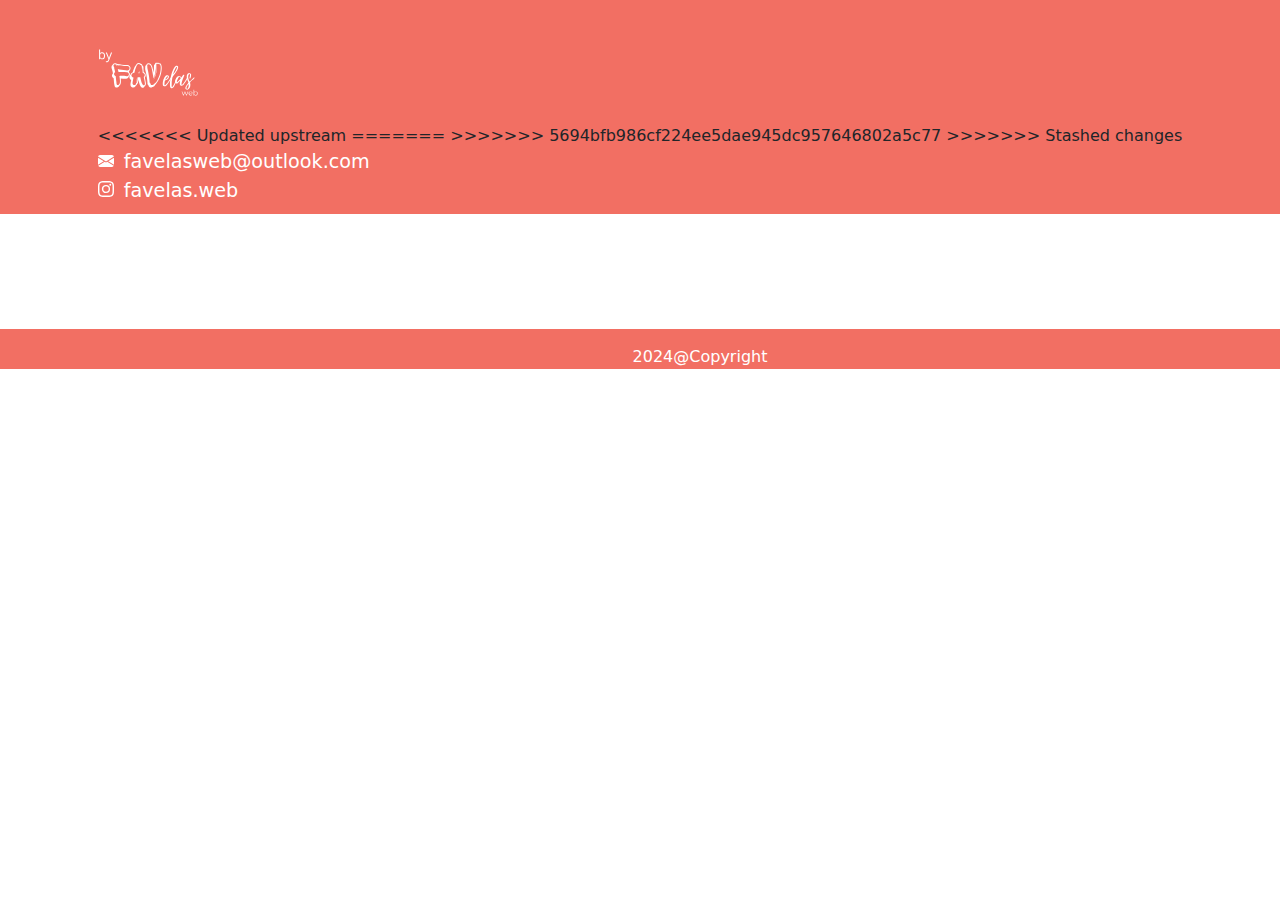
==== commit 8af550a5: "headerquase" ====
--- a/html/footer.html
+++ b/html/footer.html
@@ -10,6 +10,9 @@
    <link href="https://fonts.googleapis.com/css2?family=Open+Sans:ital,wght@0,300..800;1,300..800&display=swap" rel="stylesheet"> 
     <title>Document</title>
 </head>
+<<<<<<< HEAD
+<body class="footer">
+=======
 <body>
 
 <main class="bodyDaMalu">
@@ -21,6 +24,10 @@
 
   <img src="../imagens/FavelasLogo.svg" alt="" srcset="">
   <ul class="menu2">
+<<<<<<< Updated upstream
+=======
+>>>>>>> 5694bfb986cf224ee5dae945dc957646802a5c77
+>>>>>>> Stashed changes
     
     <span class="lado">
       <a href="#"><svg xmlns="http://www.w3.org/2000/svg" width="16" height="16" fill="currentColor" class="bi bi-envelope-fill" viewBox="0 0 16 16" style="color: #fff;">
--- a/css/footer2.css
+++ b/css/footer2.css
@@ -5,7 +5,15 @@
   box-sizing: border-box;
 }
   
+<<<<<<< Updated upstream
 .bodyDaMalu
+=======
+<<<<<<< HEAD
+.footer
+=======
+.bodyDaMalu
+>>>>>>> 5694bfb986cf224ee5dae945dc957646802a5c77
+>>>>>>> Stashed changes
 {
   display: flex;
   justify-content: center;
@@ -124,4 +132,9 @@
 .logoFavelas >img
 {
   width: 100px;
+}
+
+ul
+{
+  padding-left: 0!important;
 }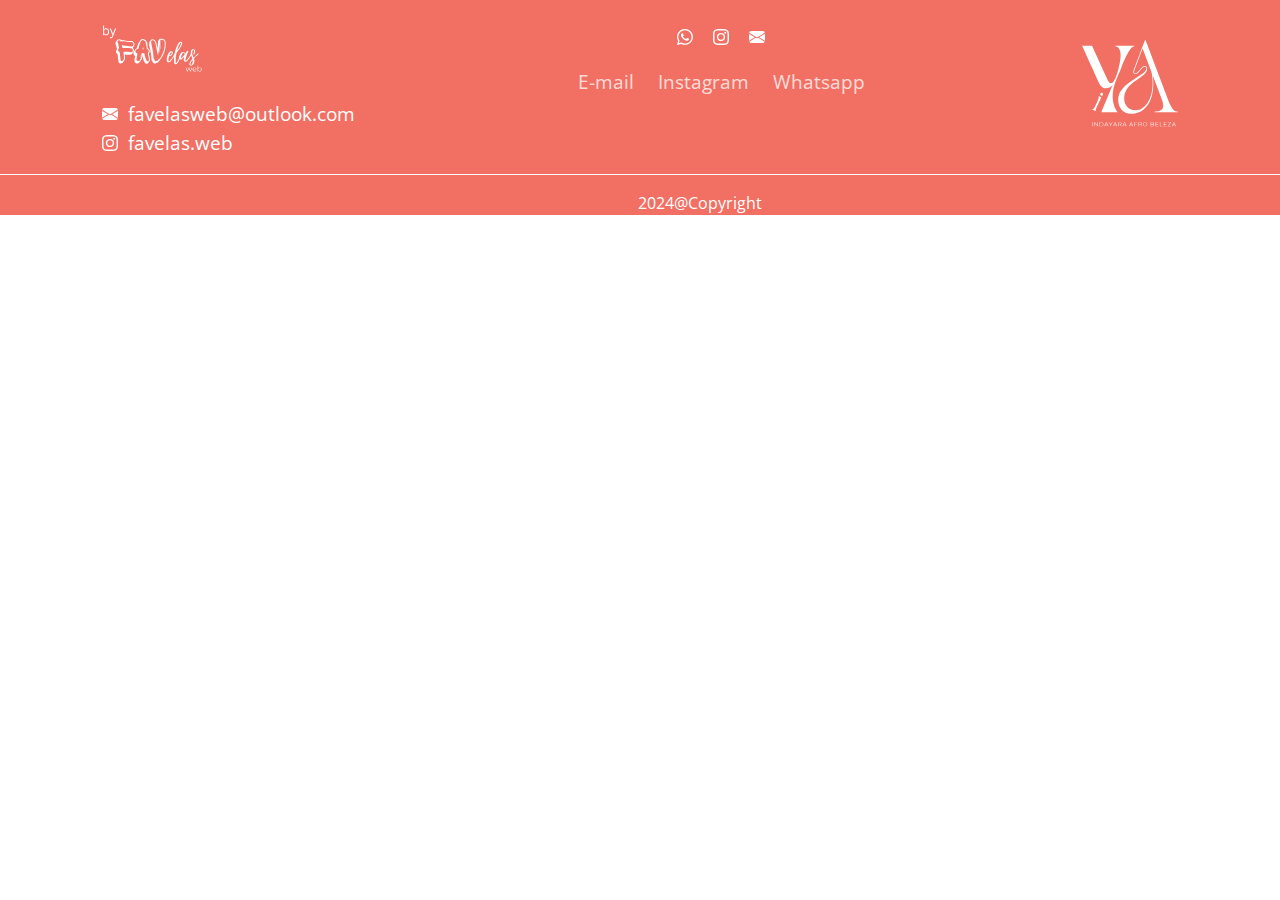
==== commit c4d51997: "comitesCertos" ====
--- a/html/footer.html
+++ b/html/footer.html
@@ -10,9 +10,6 @@
    <link href="https://fonts.googleapis.com/css2?family=Open+Sans:ital,wght@0,300..800;1,300..800&display=swap" rel="stylesheet"> 
     <title>Document</title>
 </head>
-<<<<<<< HEAD
-<body class="footer">
-=======
 <body>
 
 <main class="bodyDaMalu">
@@ -24,10 +21,6 @@
 
   <img src="../imagens/FavelasLogo.svg" alt="" srcset="">
   <ul class="menu2">
-<<<<<<< Updated upstream
-=======
->>>>>>> 5694bfb986cf224ee5dae945dc957646802a5c77
->>>>>>> Stashed changes
     
     <span class="lado">
       <a href="#"><svg xmlns="http://www.w3.org/2000/svg" width="16" height="16" fill="currentColor" class="bi bi-envelope-fill" viewBox="0 0 16 16" style="color: #fff;">
--- a/css/footer2.css
+++ b/css/footer2.css
@@ -5,15 +5,7 @@
   box-sizing: border-box;
 }
   
-<<<<<<< Updated upstream
 .bodyDaMalu
-=======
-<<<<<<< HEAD
-.footer
-=======
-.bodyDaMalu
->>>>>>> 5694bfb986cf224ee5dae945dc957646802a5c77
->>>>>>> Stashed changes
 {
   display: flex;
   justify-content: center;
